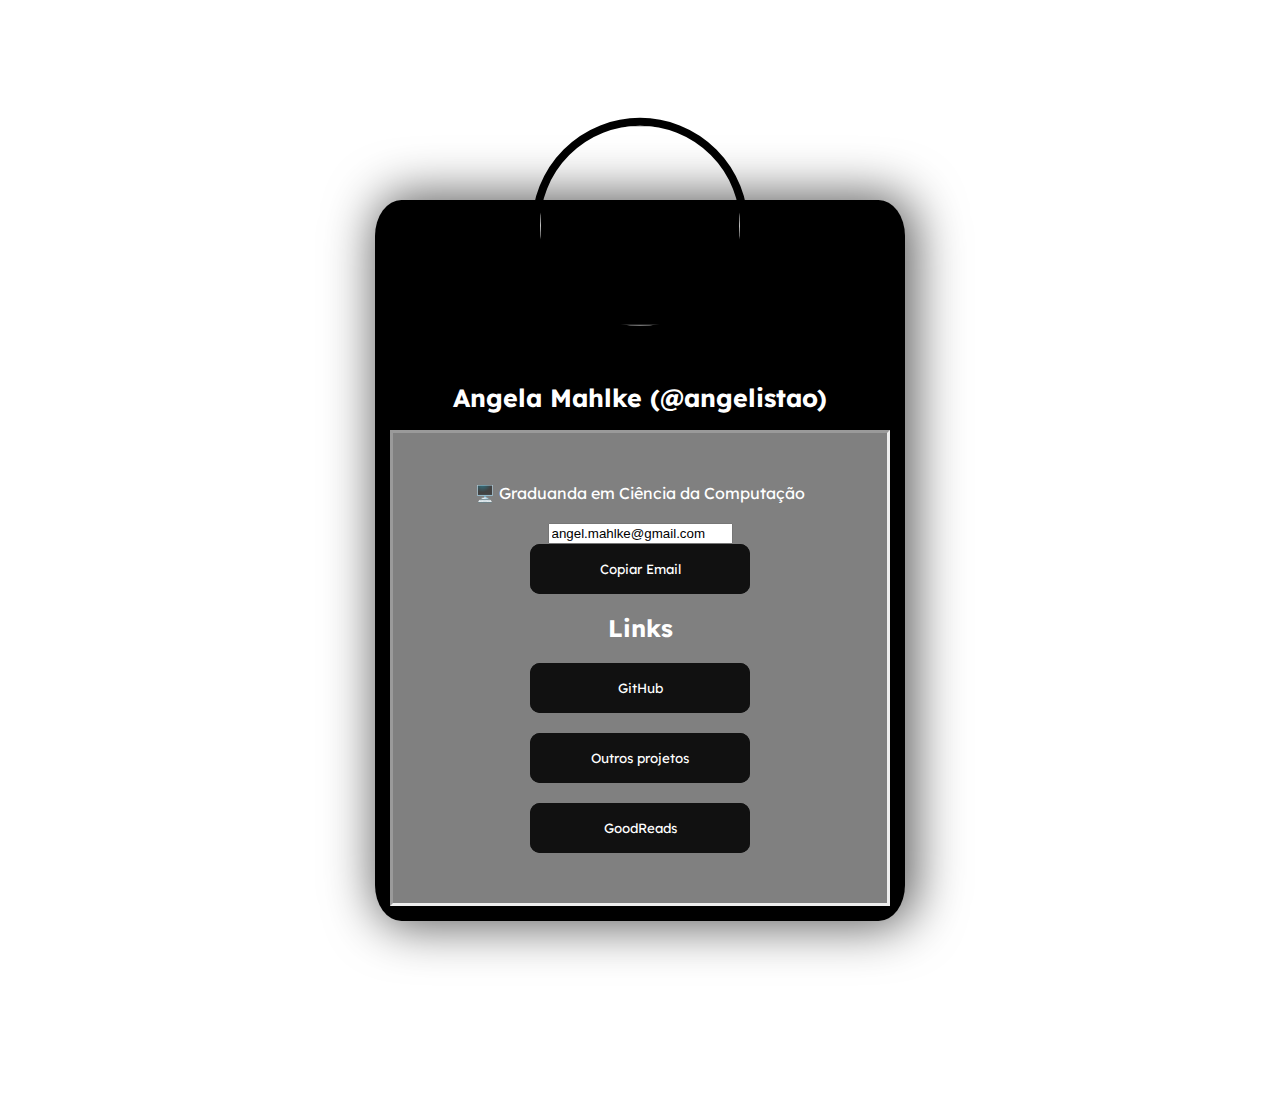
==== base.html @ 436bbfe6 "first commit" ====
<html>

  <head>
  <link rel="stylesheet" href="look.css">
    
  <link rel="preconnect" href="https://fonts.gstatic.com">
  <link href="https://fonts.googleapis.com/css2?family=Lexend:wght@300&display=swap" rel="stylesheet">
  </head>

  <script>
    function copiarEmail() {

    var textoCopiado = document.getElementById("email");
    /* Deixamos o texto selecionado (em azul) */
  
    textoCopiado.select();
    /* Copia o texto que está selecionado */
    document.execCommand("copy");
  
    alert("Email copiado para a área de transferência!");
  }
  </script>
  
  <section>
    <header>
      <img src="C:/Users/User/Desktop/angela/perfil.png"/>
      </header>
  <h1>Angela Mahlke (@angelistao)</h1>
  
  <div> 

  
    🖥️ Graduanda em Ciência da Computação
    <br>
    <br>
    <input type="text" value="angel.mahlke@gmail.com" id="email" />

    <a> <button class="glow-on-hover" id="email" onclick="copiarEmail();" >Copiar Email</button></a>
    <h2>Links</h2>
    <a href="https://github.com/angelistao">  <button class="glow-on-hover" type="button">GitHub</button> </a>
    <br>  
    <br> 
    <a href="https://codepen.io/angelistao">  <button class="glow-on-hover" type="button">Outros projetos</button> </a>
    <br>  
    <br>
    <a href="https://www.goodreads.com/angelamahlke">  <button class="glow-on-hover" type="button">GoodReads</button> </a>

  </div>
    
   
  </section>

</html>
---- look.css ----
body {
  background-image: url('http://i.stack.imgur.com/kx8MT.gif');
  background-size: cover;

  height: 100vh;
  padding:0;
  margin:0;
    font-family: "Lexend", sans-serif;
  }
  
  
  section {
    -webkit-box-shadow: 5px 0px 50px 5px rgba(0,0,0,0.64); 
     box-shadow: 5px 0px 50px 5px rgba(0,0,0,0.64);
    box-shadow: 0;
    display: block;
    margin-left: auto;
    margin-right: auto;
    max-width: 500px;
    margin-top: 200px;
    background-color: black;
    padding: 15px;
    border-radius: 5%;
    text-align: center;

  }
  
  section h1 {
    text-align: center;
    color: white;
    font-size: 25px;
    display: block;
    margin-left: auto;
    margin-right: auto;
    
  }
  
  header {
    background-size: cover;
    border-radius: 5%;
    height: 150px;
  }
  
  
  div {
    padding: 50px;
    border-style: inset;
    background-color: gray;
    color: white;
  }
  
  img {
    width:200px;
    height:200px;
    border-radius: 150%;
    margin-left: auto;
    margin-right: auto;
    display: block;
    transform: translateY(-45%);
    border: 8px solid black;
    
  }
  
  /*Link não visitado */
  a:link {
    color: black;
    text-decoration: none;
  }
  
  /*Link já visitado*/
  a:visited {
    color: gray;
    text-decoration: none;
  }
  
  /*Quando o mouse passa por cima*/
  a:hover {
    color:  white;
    text-decoration: none;
  }
  
  /*Link ativo/selecionado*/
  a:active {
    color: white;
    text-decoration: none;
  }
  
  /*botao*/

  .glow-on-hover {
    width: 220px;
    height: 50px;
    border: none;
    outline: none;
    color: #fff;
    background: #111;
    cursor: pointer;
    position: relative;
    z-index: 0;
    border-radius: 10px;
    font-family: "Lexend", sans-serif;
}

.contatoemail:hover{
  background: #000;
}

.contatoemail{
  width: 220px;
  height: 50px;
  border: none;
  outline: none;
  color: white;
  background: gray;
  cursor: pointer;
  position: relative;
  z-index: 0;
  border-radius: 10px;
  font-family: "Lexend", sans-serif;
  
}

.contatoemail:before {
  content: '';
  background: linear-gradient(45deg, #ff0000, #ff7300, #fffb00, #48ff00, #00ffd5, #002bff, #7a00ff, #ff00c8, #ff0000);
  position: absolute;
  top: -3px;
  left:-3px;
  background-size: 500%;
  text-align: center;
  z-index: -1;
  filter: blur(5px);
  width: calc(100% + 5px);
  height: calc(100% + 5px);
  animation: glowing 20s linear infinite;
  opacity: 0;
  transition: opacity .3s ease-in-out;
  border-radius: 30px;
}

.contatoemail:active{
  color:rgb(255, 255, 255);
  
}

.contatoemail:active:after {
  background: transparent;
}

.contatoemail:hover:before {
  opacity: 1;
}

.glow-on-hover:before {
    content: '';
    background: linear-gradient(45deg, #ff0000, #ff7300, #fffb00, #48ff00, #00ffd5, #002bff, #7a00ff, #ff00c8, #ff0000);
    position: absolute;
    top: -2px;
    left:-2px;
    background-size: 400%;
    text-align: center;
    z-index: -1;
    filter: blur(5px);
    width: calc(100% + 4px);
    height: calc(100% + 4px);
    animation: glowing 20s linear infinite;
    opacity: 0;
    transition: opacity .3s ease-in-out;
    border-radius: 10px;
}

.glow-on-hover:active {
    color: #000
}

.glow-on-hover:active:after {
    background: transparent;
    font-size: smaller;
}

.glow-on-hover:hover:before {
    opacity: 1;
}

.glow-on-hover:after {
    z-index: -1;
    content: '';
    position: absolute;
    width: 100%;
    height: 100%;
    background: #111;
    left: 0;
    top: 0;
    border-radius: 10px;
    text-align: center;
    font-size: smaller;

}

@keyframes glowing {
    0% { background-position: 0 0; }
    50% { background-position: 400% 0; }
    100% { background-position: 0 0; }
}
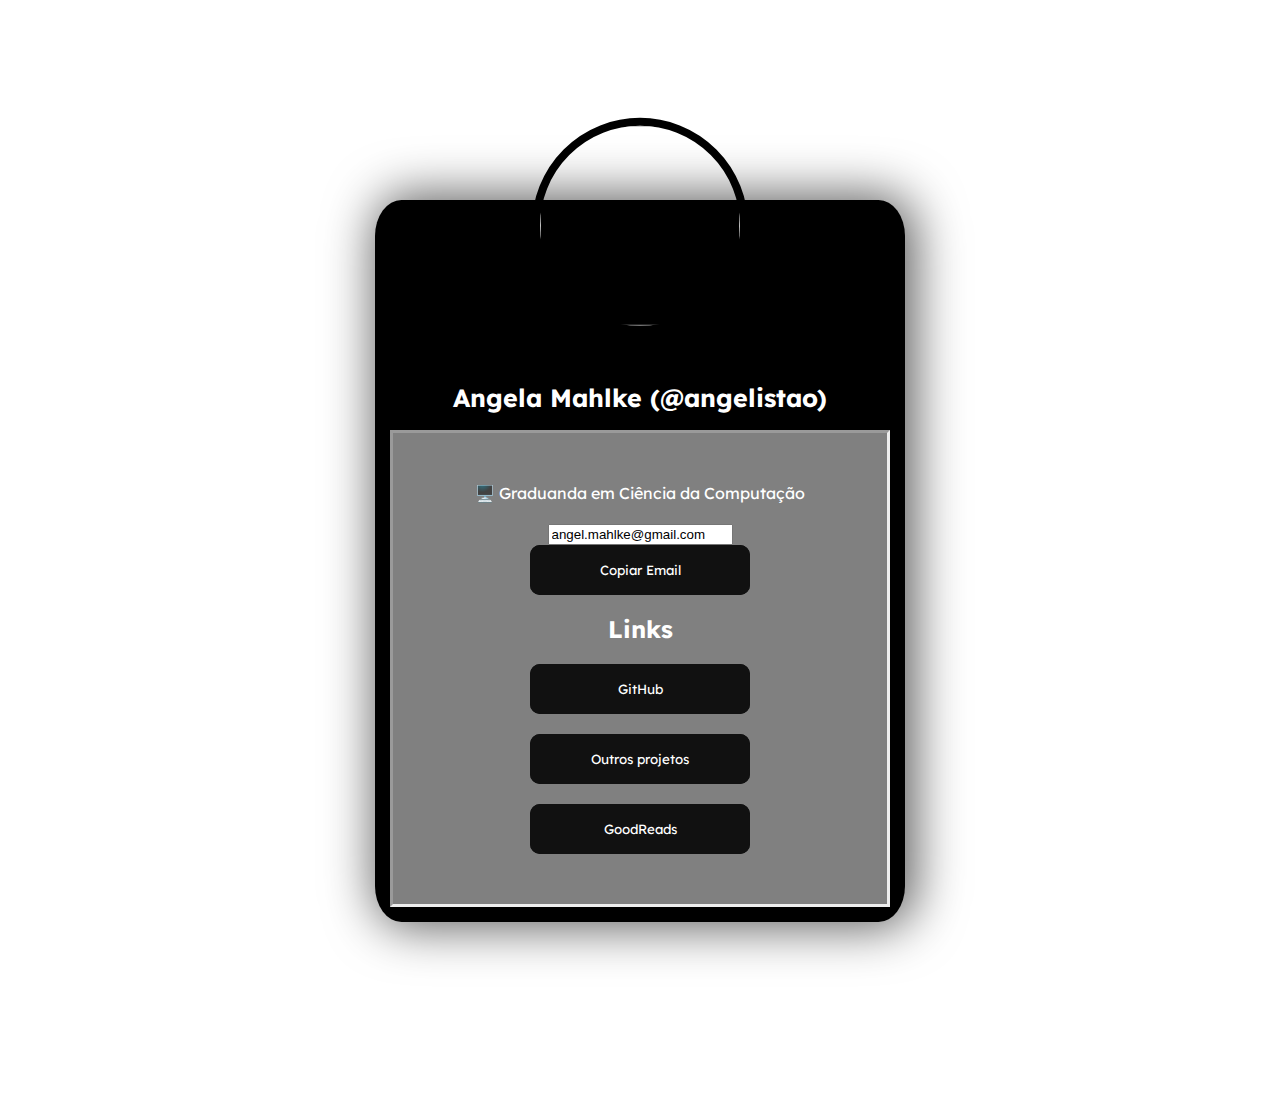
==== commit d41ae7d5: "editfile" ====
--- a/base.html
+++ b/base.html
@@ -1,7 +1,8 @@
+<!DOCTYPE html>
 <html>
 
   <head>
-  <link rel="stylesheet" href="look.css">
+  <link rel="stylesheet" href="base.css">
     
   <link rel="preconnect" href="https://fonts.gstatic.com">
   <link href="https://fonts.googleapis.com/css2?family=Lexend:wght@300&display=swap" rel="stylesheet">
--- a/base.css
+++ b/base.css
@@ -0,0 +1,206 @@
+
+
+body {
+  background-image: url('http://i.stack.imgur.com/kx8MT.gif');
+  background-size: cover;
+
+  height: 100vh;
+  padding:0;
+  margin:0;
+    font-family: "Lexend", sans-serif;
+  }
+  
+  
+  section {
+    -webkit-box-shadow: 5px 0px 50px 5px rgba(0,0,0,0.64); 
+     box-shadow: 5px 0px 50px 5px rgba(0,0,0,0.64);
+    box-shadow: 0;
+    display: block;
+    margin-left: auto;
+    margin-right: auto;
+    max-width: 500px;
+    margin-top: 200px;
+    background-color: black;
+    padding: 15px;
+    border-radius: 5%;
+    text-align: center;
+
+  }
+  
+  section h1 {
+    text-align: center;
+    color: white;
+    font-size: 25px;
+    display: block;
+    margin-left: auto;
+    margin-right: auto;
+    
+  }
+  
+  header {
+    background-size: cover;
+    border-radius: 5%;
+    height: 150px;
+  }
+  
+  
+  div {
+    padding: 50px;
+    border-style: inset;
+    background-color: gray;
+    color: white;
+  }
+  
+  img {
+    width:200px;
+    height:200px;
+    border-radius: 150%;
+    margin-left: auto;
+    margin-right: auto;
+    display: block;
+    transform: translateY(-45%);
+    border: 8px solid black;
+    
+  }
+  
+  /*Link não visitado */
+  a:link {
+    color: black;
+    text-decoration: none;
+  }
+  
+  /*Link já visitado*/
+  a:visited {
+    color: gray;
+    text-decoration: none;
+  }
+  
+  /*Quando o mouse passa por cima*/
+  a:hover {
+    color:  white;
+    text-decoration: none;
+  }
+  
+  /*Link ativo/selecionado*/
+  a:active {
+    color: white;
+    text-decoration: none;
+  }
+  
+  /*botao*/
+
+  .glow-on-hover {
+    width: 220px;
+    height: 50px;
+    border: none;
+    outline: none;
+    color: #fff;
+    background: #111;
+    cursor: pointer;
+    position: relative;
+    z-index: 0;
+    border-radius: 10px;
+    font-family: "Lexend", sans-serif;
+}
+
+.contatoemail:hover{
+  background: #000;
+}
+
+.contatoemail{
+  width: 220px;
+  height: 50px;
+  border: none;
+  outline: none;
+  color: white;
+  background: gray;
+  cursor: pointer;
+  position: relative;
+  z-index: 0;
+  border-radius: 10px;
+  font-family: "Lexend", sans-serif;
+  
+}
+
+.contatoemail:before {
+  content: '';
+  background: linear-gradient(45deg, #ff0000, #ff7300, #fffb00, #48ff00, #00ffd5, #002bff, #7a00ff, #ff00c8, #ff0000);
+  position: absolute;
+  top: -3px;
+  left:-3px;
+  background-size: 500%;
+  text-align: center;
+  z-index: -1;
+  filter: blur(5px);
+  width: calc(100% + 5px);
+  height: calc(100% + 5px);
+  animation: glowing 20s linear infinite;
+  opacity: 0;
+  transition: opacity .3s ease-in-out;
+  border-radius: 30px;
+}
+
+.contatoemail:active{
+  color:rgb(255, 255, 255);
+  
+}
+
+.contatoemail:active:after {
+  background: transparent;
+}
+
+.contatoemail:hover:before {
+  opacity: 1;
+}
+
+.glow-on-hover:before {
+    content: '';
+    background: linear-gradient(45deg, #ff0000, #ff7300, #fffb00, #48ff00, #00ffd5, #002bff, #7a00ff, #ff00c8, #ff0000);
+    position: absolute;
+    top: -2px;
+    left:-2px;
+    background-size: 400%;
+    text-align: center;
+    z-index: -1;
+    filter: blur(5px);
+    width: calc(100% + 4px);
+    height: calc(100% + 4px);
+    animation: glowing 20s linear infinite;
+    opacity: 0;
+    transition: opacity .3s ease-in-out;
+    border-radius: 10px;
+}
+
+.glow-on-hover:active {
+    color: #000
+}
+
+.glow-on-hover:active:after {
+    background: transparent;
+    font-size: smaller;
+}
+
+.glow-on-hover:hover:before {
+    opacity: 1;
+}
+
+.glow-on-hover:after {
+    z-index: -1;
+    content: '';
+    position: absolute;
+    width: 100%;
+    height: 100%;
+    background: #111;
+    left: 0;
+    top: 0;
+    border-radius: 10px;
+    text-align: center;
+    font-size: smaller;
+
+}
+
+@keyframes glowing {
+    0% { background-position: 0 0; }
+    50% { background-position: 400% 0; }
+    100% { background-position: 0 0; }
+}
